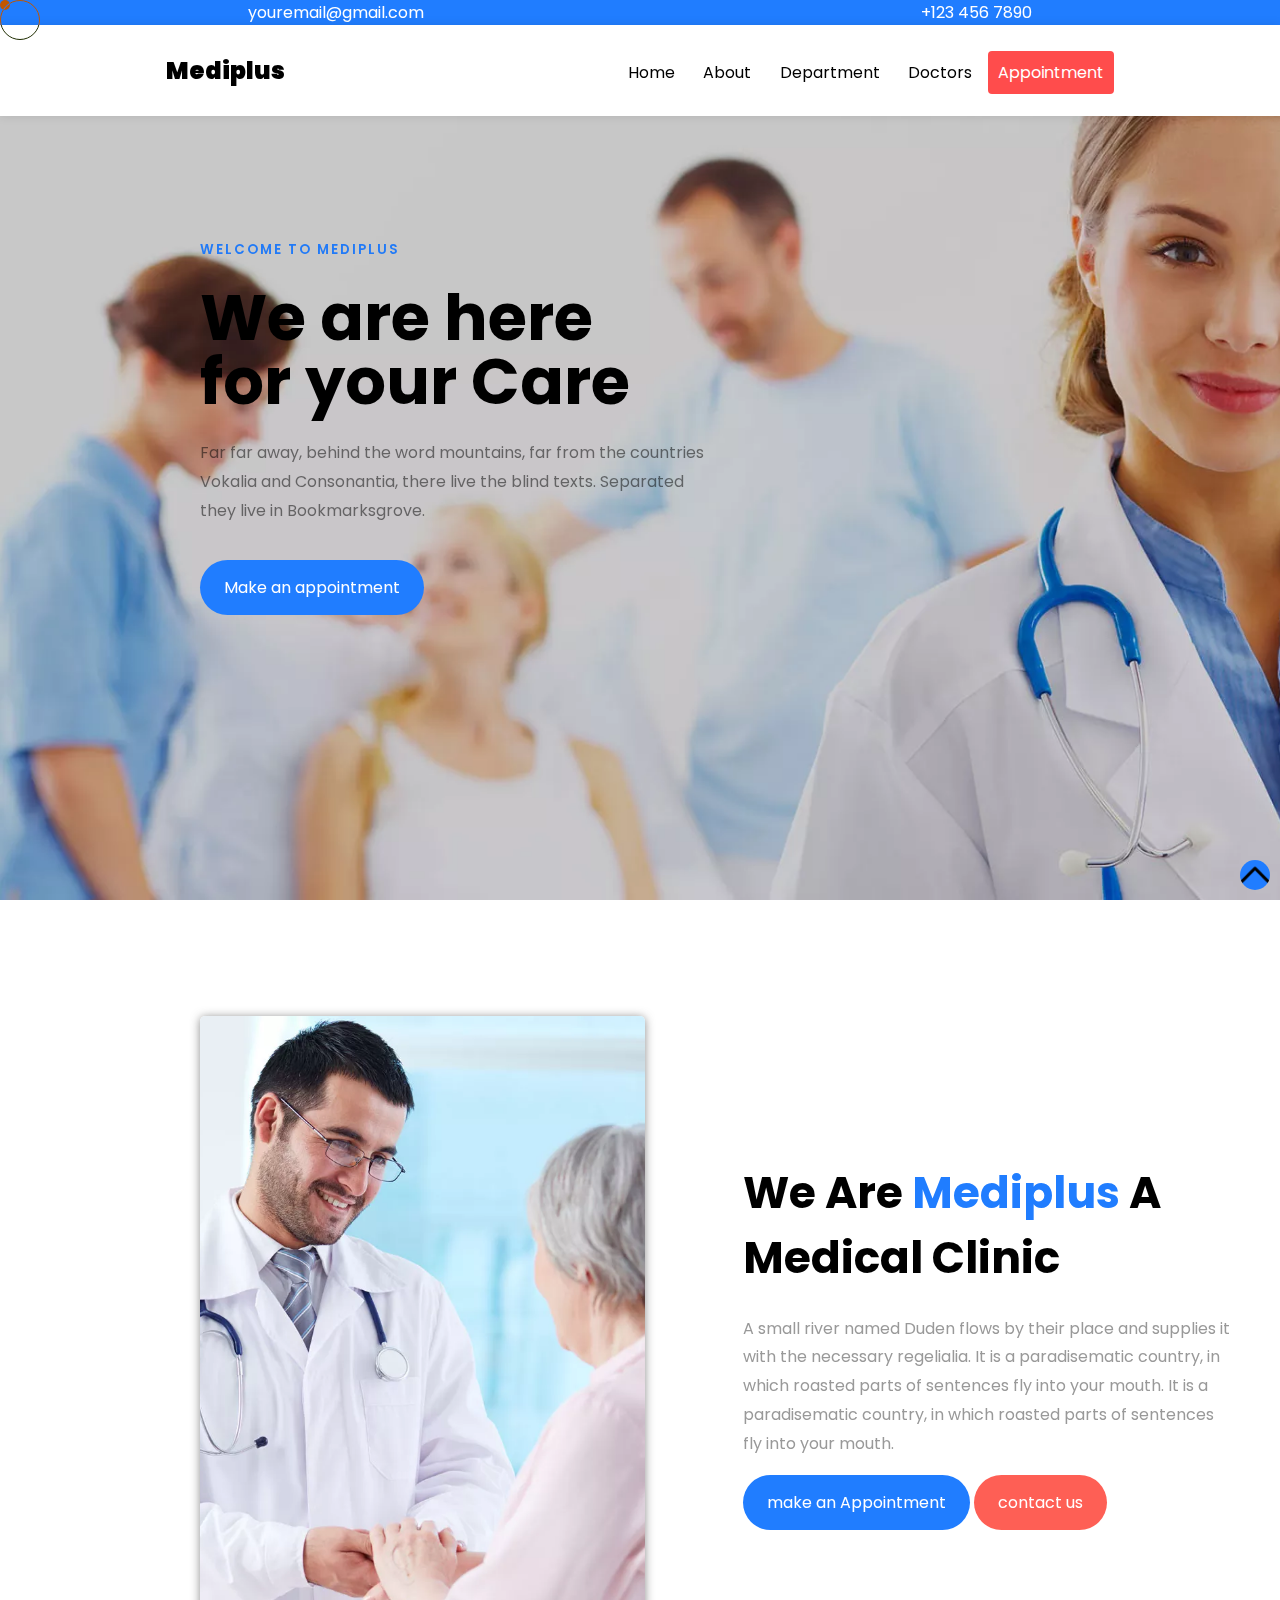
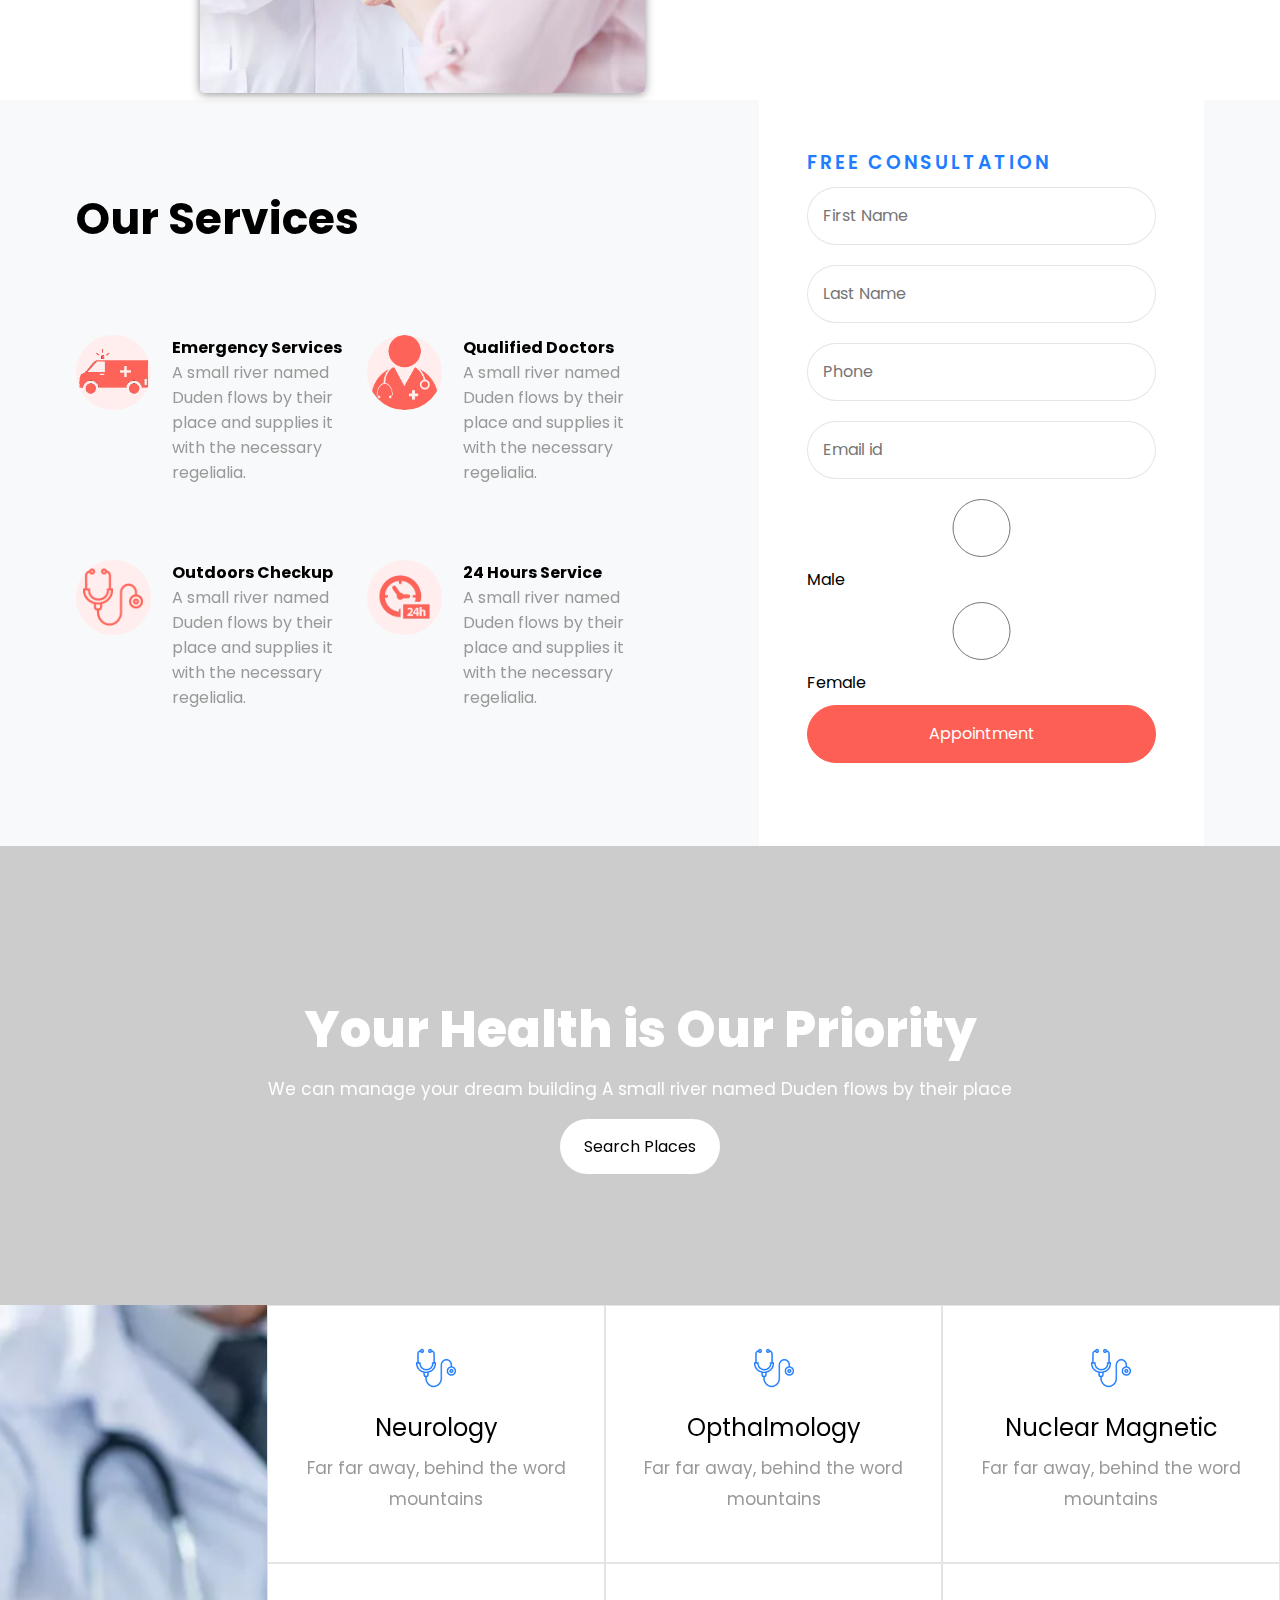
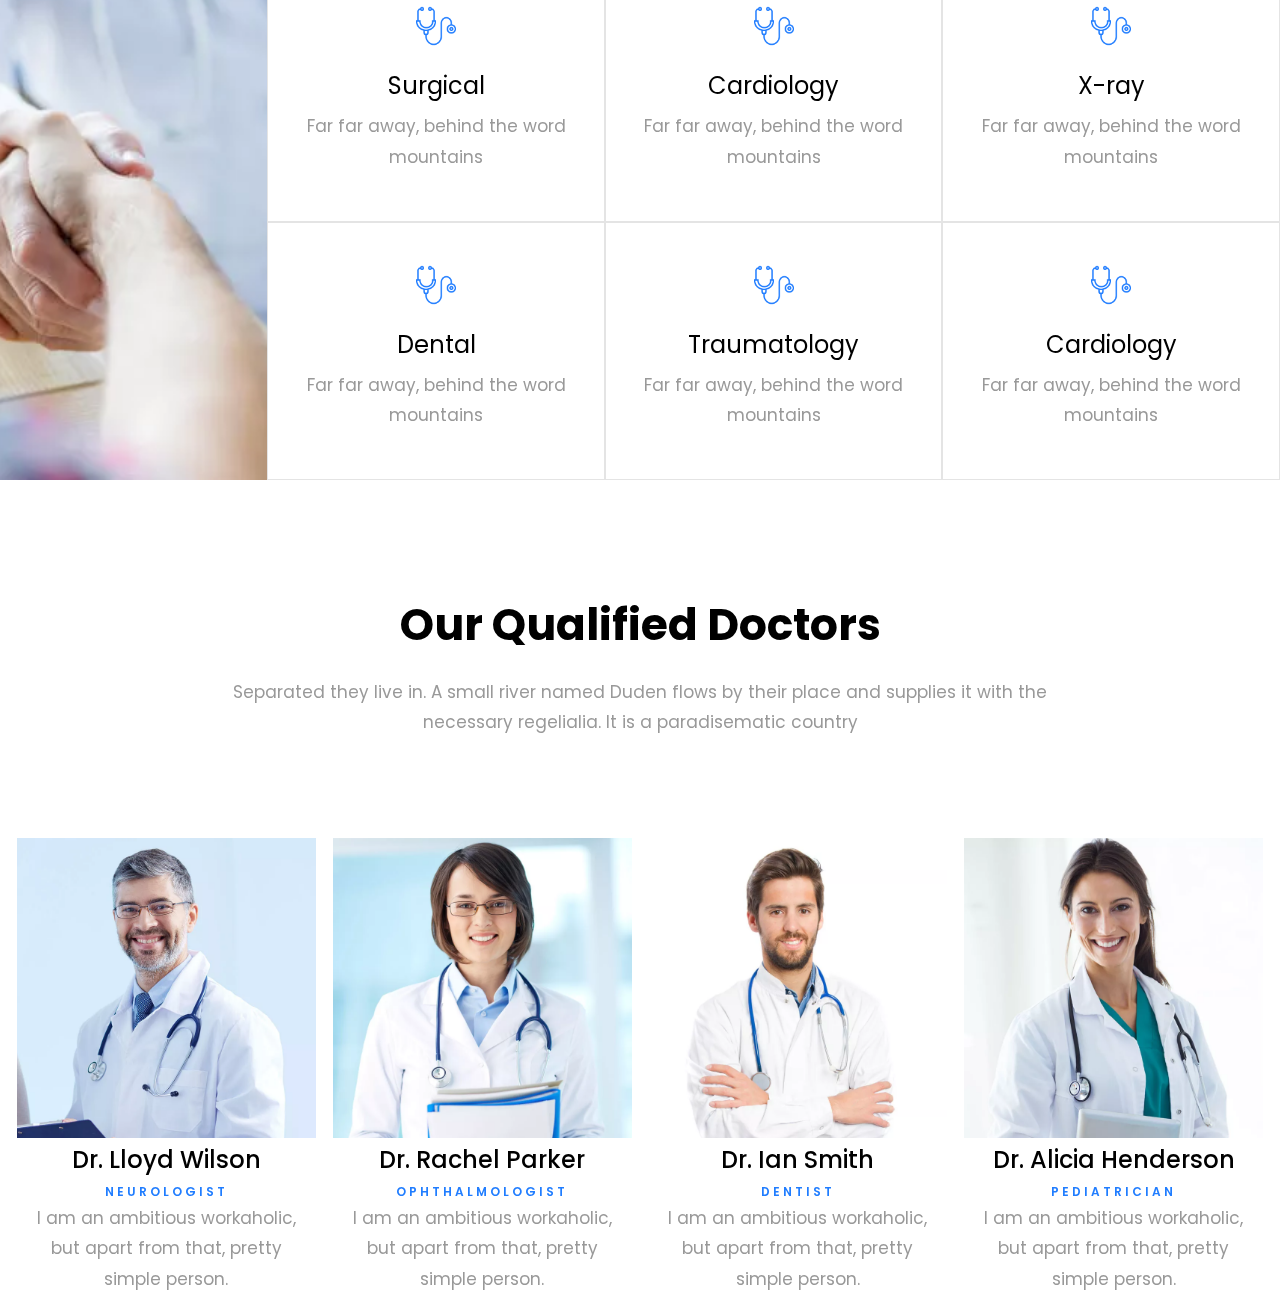
==== index.html @ de762852 "Added cursor animation" ====
<!DOCTYPE html>
<html lang="en">

<head>
  <meta charset="UTF-8" />
  <meta http-equiv="X-UA-Compatible" content="IE=edge" />
  <meta name="viewport" content="width=device-width, initial-scale=1.0" />
  <title>Mediface</title>
  <link rel="stylesheet" href="style.css" />
  <script src="index.js"></script>
  <link rel="stylesheet" href="media.css">
  <link rel="preconnect" href="https://fonts.googleapis.com" />
  <link rel="preconnect" href="https://fonts.gstatic.com" crossorigin />
  <link
    href="https://fonts.googleapis.com/css2?family=Poppins:ital,wght@0,100;0,200;0,300;0,400;0,500;0,600;0,700;0,800;0,900;1,100;1,200;1,300;1,400;1,500;1,600;1,700;1,800;1,900&display=swap"
    rel="stylesheet" />
</head>

<body>

  <!-- Cursor Boxes -->
  <div id="outer_circle" >
  </div>
  <div id="innner_dot"></div>

  <div class="header" id="headerr">
    <span class="header_span" id="email">youremail@gmail.com</span>
    <span class="header_span" id="number">+123 456 7890</span>
  </div>
  <div class="main_nav" id="main_nav1">
    <div class="web_name">Mediplus</div>
    <div class="navigation">
      <a href="#home">Home</a>
      <a href="#About">About</a>
      <a href="#department">Department</a>
      <a href="#doctors">Doctors</a>
      <a href="#formdirect" id="apoint">Appointment</a>
    </div>
  </div>

  <section id="home" class="sections">
    <div class="welcome_home">
      <p id="wtm"><small> WELCOME TO MEDIPLUS</small></p>
      <br /><br />
      <h1 id="homeh1">We are here</h1>
      <br />
      <h1 id="homeh1">for your Care</h1>
      <br /><br />
      <p id="homep">
        Far far away, behind the word mountains, far from the countries
        Vokalia and Consonantia, there live the blind texts. Separated they
        live in Bookmarksgrove.
      </p>
      <br /><br /><br />
      <a href="#formdirect" id="homebtn">Make an appointment</a>
    </div>
  </section>

  <section id="About" class="sections">
    <div class="main-about">
      <div class="image-about"></div>
      <div class="medical">
        <h1>We Are <span class="s1">Mediplus</span> A</h1>
        <h1>Medical Clinic</h1>
        <br />
        <p>
          A small river named Duden flows by their place and supplies it with
          the necessary regelialia. It is a paradisematic country, in which
          roasted parts of sentences fly into your mouth. It is a
          paradisematic country, in which roasted parts of sentences fly into
          your mouth.
        </p>
        <br />
        <a href="#formdirect" id="make">make an Appointment</a>
        <a href="#" id="contact">contact us</a>
      </div>
    </div>

    <div class="ourservices">
      <div class="i1234">
        <div id="lock_os">
          <h2 id="os">Our Services</h2>
        </div>
        <div class="i12">
          <div class="i" id="i1">
            <div id="lock_logoi1">
              <div class="logo" id="amb"></div>
            </div>
            <div id="lock_h4pi1">
              <h4 id="h4es">Emergency Services</h4><br>
              <p id="pi1">
                A small river named Duden flows by their place and supplies it
                with the necessary regelialia.
              </p>
            </div>
          </div>
          <div class="i" id="i2">
            <div id="lock_logoi2">
              <div class="logo" id="doc"></div>
            </div>
            <div id="lock_h4pi2">
              <h4 id="h4qd">Qualified Doctors</h4>
              <br />
              <p id="pi2">
                A small river named Duden flows by their place and supplies it
                with the necessary regelialia.
              </p>
            </div>
          </div>
        </div>
        <br /><br /><br />
        <div class="i34">
          <div class="i" id="i3">
            <div id="lock_logoi3">
              <div class="logo" id="steth"></div>
            </div>
            <div id="lock_h4pi3">
              <h4 id="h4oc">Outdoors Checkup</h4>
              <br />
              <p id="pi3">
                A small river named Duden flows by their place and supplies it
                with the necessary regelialia.
              </p>
            </div>
          </div>
          <div class="i" id="i4">
            <div id="lock_logoi4">
              <div class="logo" id="hours"></div>
            </div>
            <div id="lock_h4pi4">
              <h4 id="h4hs">24 Hours Service</h4>
              <br />
              <p id="pi4">
                A small river named Duden flows by their place and supplies it
                with the necessary regelialia.
              </p>
            </div>
          </div>
        </div>
      </div>
      <div class="formmain" id="formdirect">
        <div class="form">
          <h3>FREE CONSULTATION</h3>
          <form action="Aspfrom.asp" method="post">
            <input type="text" name="fname" id="fname" class="form_detail" placeholder="First Name"
              autocomplete="off"/>
            <input type="text" name="lname" id="lname" class="form_detail" placeholder="Last Name" autocomplete="off" />
            <input type="number" name="phono" id="phone" class="form_detail" placeholder="Phone" autocomplete="off" />
            <input type="email" name="email" id="date" class="form_detail" placeholder="Email id" autocomplete="off" />
            <input type="radio" name="radio" value="male" id="male" class="form_detail gender"  autocomplete="off"  />Male
            
            <input type="radio" name="radio" value="female"id="female" class="form_detail gender"  autocomplete="off" />Female

            <input type="submit" value="Appointment" class="form_detail" id="form_appointment" autocomplete="off" />
          </form>
        </div>
      </div>
    </div>

    <div id="about2">
      <div class="about_detail">
        <h1 class="ab_detail">Your Health is Our Priority</h1>
        <p class="ab_detail">
          We can manage your dream building A small river named Duden flows by
          their place
        </p>
        <a href="#" id="sp" class="ab_detail">Search Places</a>
      </div>
    </div>
  </section>

  <section id="department" class="sections">
    <div class="depa_main">
      <div class="depa_img"></div>

      <div class="dip_sec" id="dip_section1">
        <div class="detail_depbox" id="detail1">
          <div class="detail">
            <div class="de_logo" id="de_logoi1"><span><img src="./images/depstetho.png" alt=""></span></div>
            <a href="#" class="de_btn" id="de_btni1">Neurology</a>
            <p class="de_para" id="de_parai1">Far far away, behind the word mountains</p>
          </div>
        </div>

        <div class="detail_depbox" id="detail2">
          <div class="detail">
            <div class="de_logo" id="de_logoi2"><span><img src="./images/depstetho.png" alt=""></span></div>
            <a href="" class="de_btn" id="de_btni2">Surgical</a>
            <p class="de_para" id="de_parai2">Far far away, behind the word mountains</p>
          </div>
        </div>

        <div class="detail_depbox" id="detail3">
          <div class="detail">
            <div class="de_logo" id="de_logoi3"><span><img src="./images/depstetho.png" alt=""></span></div>
            <a href="" class="de_btn" id="de_btni3">Dental</a>
            <p class="de_para" id="de_parai3">Far far away, behind the word mountains</p>
          </div>
        </div>
      </div>


      <div class="dip_sec" id="dip_section2">
        <div class="detail_depbox" id="detail4">
          <div class="detail">

            <div class="de_logo" id="de_logoi4"><span><img src="./images/depstetho.png" alt=""></span></div>
            <a href="" class="de_btn" id="de_btni4">Opthalmology</a>
            <p class="de_para" id="de_parai4">Far far away, behind the word mountains</p>
          </div>
        </div>

        <div class="detail_depbox" id="detail5">
          <div class="detail">
            <div class="de_logo" id="de_logoi5"><span><img src="./images/depstetho.png" alt=""></span></div>
            <a href="" class="de_btn" id="de_btni5">Cardiology</a>
            <p class="de_para" id="de_parai5">Far far away, behind the word mountains</p>
          </div>
        </div>

        <div class="detail_depbox" id="detail6">
          <div class="detail">

            <div class="de_logo" id="de_logoi6"><span><img src="./images/depstetho.png" alt=""></span></div>
            <a href="" class="de_btn" id="de_btni6">Traumatology</a>
            <p class="de_para" id="de_parai6">Far far away, behind the word mountains</p>
          </div>
        </div>
      </div>


      <div class="dip_sec" id="dip_section3">
        <div class="detail_depbox" id="detail7">
          <div class="detail">

            <div class="de_logo" id="de_logoi7"><span><img src="./images/depstetho.png" alt=""></span></div>
            <a href="" class="de_btn" id="de_btni7">Nuclear Magnetic</a>
            <p class="de_para" id="de_parai7">Far far away, behind the word mountains</p>
          </div>
        </div>

        <div class="detail_depbox" id="detail8">
          <div class="detail">

            <div class="de_logo" id="de_logoi8"><span><img src="./images/depstetho.png" alt=""></span></div>
            <a href="" class="de_btn" id="de_btni8">X-ray</a>
            <p class="de_para" id="de_parai8">Far far away, behind the word mountains</p>
          </div>
        </div>

        <div class="detail_depbox" id="detail9">
          <div class="detail">

            <div class="de_logo" id="de_logoi9"><span><img src="./images/depstetho.png" alt=""></span></div>
            <a href="" class="de_btn" id="de_btni9">Cardiology</a>
            <p class="de_para" id="de_parai9">Far far away, behind the word mountains</p>
          </div>
        </div>
      </div>

    </div>
  </section>
  <section id="doctors" class="sections">
    <div class="quali_doctor" id="quali_doctor1">
      <div class="doc_detail" id="doc_detail1">
        <h2 id="ddh2">Our Qualified Doctors</h2><br>
        <p id="ddp">Separated they live in. A small river named Duden flows by their place and supplies it with the
          necessary
          regelialia. It is a paradisematic country</p>
      </div>
    </div>

    <div class="book_doctor" id="dr">

      <div class="book_doc" id="book_doc1">
        <div class="lock_docimg" id="lock_docimg1">
          <div class="doctor_img" id="doctor_img1"></div>
          <span>twitter</span>
          <span>facebook</span>
          <span>google</span>
          <span>instagram</span>
        </div>
        <div class="lock_data" id="lock_data1">
          <h3 class="doctor_name" id="doctor_name1">Dr. Lloyd Wilson</h3>
          <p class="doctor_post" id="doctor_post1">NEUROLOGIST</p>
          <p class="doctor_para" id="doctor_para1">I am an ambitious workaholic, but apart from that, pretty
            simple
            person.</p>
        </div>
        <div class="lock_anchor">
        </div>

      </div>

      <div class="book_doc" id="book_doc2">
        <div class="lock_docimg" id="lock_docimg2">
          <div class="doctor_img" id="doctor_img2"></div>
          <span>twitter</span>
          <span>facebook</span>
          <span>google</span>
          <span>instagram</span>
        </div>
        <div class="lock_data" id="lock_data2">
          <h3 class="doctor_name" id="doctor_name2">Dr. Rachel Parker</h3>
          <p class="doctor_post" id="doctor_post2">OPHTHALMOLOGIST</p>
          <p class="doctor_para" id="doctor_para2">I am an ambitious workaholic, but apart from that, pretty
            simple
            person.</p>
        </div>
        <div class="lock_anchor">
          <!-- <a href="" class="doctor_anchor" id="doctor_anchor2">Book now</a> -->
        </div>
      </div>

      <div class="book_doc" id="book_doc3">
        <div class="lock_docimg" id="lock_docimg3">
          <div class="doctor_img" id="doctor_img3"></div>
          <span>twitter</span>
          <span>facebook</span>
          <span>google</span>
          <span>instagram</span>
        </div>
        <div class="lock_data" id="lock_data3">
          <h3 class="doctor_name" id="doctor_name3">Dr. Ian Smith</h3>
          <p class="doctor_post" id="doctor_post3">DENTIST</p>
          <p class="doctor_para" id="doctor_para3">I am an ambitious workaholic, but apart from that, pretty
            simple
            person.</p>
        </div>
        <div class="lock_anchor">
          <!-- <a href="" class="doctor_anchor" id="doctor_anchor3">Book now</a> -->
        </div>
      </div>

      <div class="book_doc" id="book_doc4">
        <div class="lock_docimg" id="lock_docimg4">
          <div class="doctor_img" id="doctor_img4"></div>
          <span>twitter</span>
          <span>facebook</span>
          <span>google</span>
          <span>instagram</span>
        </div>
        <div class="lock_data" id="lock_data4">
          <h3 class="doctor_name" id="doctor_name4">Dr. Alicia Henderson</h3>
          <p class="doctor_post" id="doctor_post4">PEDIATRICIAN</p>
          <p class="doctor_para" id="doctor_para4">I am an ambitious workaholic, but apart from that, pretty
            simple
            person.</p>
        </div>
        <div class="lock_anchor">
          <!-- <a href="" class="doctor_anchor" id="doctor_anchor4">Book now</a> -->
        </div>

      </div>
    </div>
  </section>

  <section id="blog" class="sections"></section>
  <section id="contact" class="sections"></section>
  <a class="add" href="#headerr"></a>
</body>



</html>
---- style.css ----
* {
  margin: 0px;
  padding: 0px;
  box-sizing: border-box;
  font-family: "Poppins", sans-serif;
}

/* ::-webkit-scrollbar{
  display: none;
} */

html {
  scroll-behavior: smooth;
  overflow-x: hidden;
}

/* .sections {
  border: 3px solid blueviolet;
  display: inline-block;
} */

#home {
  height: 100vh;
  width: 100vw;
  background-image: url("./images/background.jpg");
  background-attachment: fixed;
  background-size: cover;

}

.welcome_home {
  position: relative;
  top: 120px;
  left: 200px;
  display: inline-block;

}

#wtm {
  color: rgb(33, 122, 247);
  font-weight: 600;
  letter-spacing: 2px;
  display: inline-block;
}

#homeh1 {
  font-size: 64px;
  font-weight: 700;
  line-height: 1;
  display: inline-block;
}

#homep {
  display: inline-block;
  width: 510px;
  color: rgb(0 0 0 / 50%);
  line-height: 1.8;
}

#homebtn {
  color: white;
  background-color: #207dff;
  text-decoration: none;
  /* cursor: pointer; */
  padding: 16px 24px;
  border-radius: 30px;
}

.header {
  background-color: #207dff;
  display: flex;
  justify-content: space-around;
}

.main_nav {
  display: flex;
  justify-content: space-around;
  /* border:px solid black; */
  padding: 28px 0px;
  position: sticky;
  z-index: 3;
  top: 0px;
  background-color: white;
  box-shadow: 0 0 10px 0 rgb(0 0 0 / 10%);
}

.web_name {
  font-size: 24px;
  font-weight: 900;
}

.navigation {
  margin-top: 7px;
}

.navigation a {
  padding: 0px 12.2px;
  text-decoration: none;
  color: black;
  border-bottom: #207dff;
}

.navigation #home .active {
  padding: 0px 12.2px;
  text-decoration: none;
  color: black;
  border-bottom: #207dff;
}

.navigation a:hover {
  border-bottom: 3px solid #207dff;
  transition-duration: 0.3s;
}


#apoint {
  padding: 10px;
  background: red;
  color: white;
  border-radius: 4px;
  opacity: 0.7;
}

#apoint:hover {
  transition-duration: 0.3s;
  background: #207dff;
  color: white;
  border: none;
  opacity: 1;
}

button {
  background: transparent;
  border: none;
  letter-spacing: 1px;
  color: white;
}

.header_span {
  color: white;
}

#b1 {
  border-right: 1.7px solid #4d97ff;
  padding-right: 5px;
}

/* -----------------------------------------------------About section start------------------------------------------------------- */

.image-about {
  background: url("./images/appo.jpg");
  background-position: center center;
  background-size: cover;
  width: 445px;
  height: 676.6px;
  position: relative;
  /* z-index: 1; */
  left: 200px;
  border-radius: 5px;
  box-shadow: 0px 1px 10px rgba(74, 74, 74, 0.644);
  display: inline-block;
}

.medical {
  position: relative;
  display: inline-block;
  left: 294px;
  bottom: 185px;
}

.medical h1 .s1 {
  color: rgb(32, 125, 255);
}

.medical h1 {
  font-size: 44px;
  font-family: "Poppins", sans-serif;
  font-weight: 700;
}

.medical p {
  width: 490px;
  height: 150px;
  color: #999999;
  line-height: 1.8;
  font-weight: 400;
}

.medical a {
  text-decoration: none;
  color: white;
  padding: 16px 24px;
  border-radius: 30px;
  cursor: pointer;
}

#make {
  background-color: rgb(32, 125, 255);
}

#contact {
  background-color: #fe5f55;
}

#contact:hover {
  color: #fe5f55;
  background-color: white;
  border: 1px solid #fe5f55;
  transition-duration: 0.2s;
}

.ourservices {
  /*   4px solid red; */
  background-color: rgb(248, 249, 250);
  display: flex;
  justify-content: space-around;
}

.i1234 {
  /*   3px solid rgb(255, 140, 0); */
  position: relative;
  top: 170px;
}

.i1234 p {
  color: #999999;
}

#os {
  position: relative;
  bottom: 84px;
  display: inline-block;
  font-size: 44px;
  font-weight: 700;
}

.i12 {
  /*   2px solid rgb(231, 241, 40); */
  display: flex;
}

#i1 {
  /*   1px solid rgb(115, 255, 0); */
  display: flex;
}

#i2 {
  /*   1px solid rgb(0, 255, 238); */
  display: flex;
  position: relative;
  left: 25px;
}

.i34 {
  /*   2px solid rgb(58, 43, 152); */
  display: flex;
}

#i3 {
  /*   1px solid rgb(0, 21, 255); */
  display: flex;
}

#i4 {
  /*   1px solid rgb(234, 0, 255); */
  display: flex;
  position: relative;
  left: 25px;
}

.logo {
  border-radius: 41px;
  width: 75px;
  height: 75px;
  background-position: center center;
  background-size: 100%;
  background-repeat: no-repeat;
  background-color: #ffeeed;
  margin-right: 21px;
}

#h4es {
  display: inline-block;
}

#pi1 {
  display: inline-block;
  width: 170px;
  height: 115px;
}

#amb {
  display: inline-block;
  background-image: url(./images/ambu.png);
}

#h4qd {
  display: inline-block;
}

#pi2 {
  display: inline-block;
  width: 170px;
  height: 115px;
}

#doc {
  display: inline-block;
  background-image: url(./images/doctor.png);
}

#h4oc {
  display: inline-block;
}

#pi3 {
  display: inline-block;
  width: 170px;
  height: 115px;
}

#steth {
  display: inline-block;
  background-size: 80%;
  background-image: url(./images/stetho.png);
}

#h4hs {
  display: inline-block;
}

#pi4 {
  display: inline-block;
  width: 170px;
  height: 115px;
}

#hours {
  display: inline-block;
  background-image: url(./images/24.png);
  background-size: 120%;
}

.formmain {
  /*   3px solid rgb(255, 0, 144); */
  position: relative;
  padding: 48px;
  background-color: white;
}

.form {
  width: 349px;
  height: 650px;
}

.form_detail {
  width: 349px;
  height: 58px;
  border-radius: 30px;
  padding-left: 15px;
  font-size: 16px;
  font-weight: 400;
  margin: 10px 0px;
  border: 1px solid rgba(0, 0, 0, 0.1);
}

.form h3 {
  letter-spacing: 3px;
  font-weight: 600;
  color: #207dff;
}

#message {
  overflow: auto;
  height: 100px;
  resize: none;
}

#phone {
  appearance: none;

}

#form_appointment {
  padding: 10px;
  background: #fe5f55;
  color: white;
  border-radius: 30px;
  border: 1px solid #fe5f55;
}

#form_appointment:hover {
  animation-duration: 3s;
  transition-duration: 0.3s;
  background: white;
  color: #fe5f55;
  border: 1px solid #fe5f55;
}

#about2 {
  background-image: url(./images/about2.jpg);
  background-position: center center;
  background-repeat: no-repeat;
  background-size: cover;
  background-attachment: fixed;
  width: 100vw;
  height: 459.6px;
  position: relative;
  color: white;
  display: grid;
  place-items: center;
}

#about2::after {
  content: "";
  position: absolute;
  top: 0;
  left: 0;
  width: 100%;
  height: 100%;
  background: #000000;
  opacity: 0.2;
}

.about_detail {
  z-index: 1;
  position: relative;
  text-align: center;
}

.about_detail h1 {
  font-size: 50px;
  font-weight: 800;
  margin-bottom: 8px;
}

.about_detail p {
  font-size: 17px;
  font-weight: 400;
  margin-bottom: 32px;
}

.about_detail a {
  text-decoration: none;
  color: black;
  font-size: 16px;
  background-color: white;
  border-radius: 30px;
  padding: 16px 24px;
}

/* ********************************************dapartment*********************************************** */

.depa_main {
  /* display: inline-block; */
  display: flex;
}

.depa_img {
  background-image: url(./images/department.jpg);
  background-position: center center;
  background-repeat: no-repeat;
  background-size: cover;
  width: 506.39px;
  height: 774.6px;
  display: inline-block;
}

.dip_sec {
  display: inline-block;
}

.detail_depbox {
  border: 1px solid rgb(228, 228, 228);
  width: 337.59px;
  height: 258.2px;
  padding: 24px;
  color: #999999;
}


.detail_depbox:hover {
  transition-duration: 0.2s;
  color: #b8d2f8;
  background-color: #207dff;

}

.detail_depbox:hover .de_logo span img {
  filter: brightness(900%);
  transition-duration: 0.2s;
}

.detail_depbox:hover .de_btn {
  transition-duration: 0.2s;
  color: white;
}

.detail a {
  text-decoration: none;
  color: #000000;
}

.de_logo {
  display: block;
  text-align: center;
  height: 72px;
}

.de_logo img {
  margin-top: 10px;
  width: 40px;
  height: 40px;
}

.detail {
  display: inline-block;
  padding: 8px;
  height: 209px;
}

.de_para {
  text-align: center;
  line-height: 1.8;
  font-weight: 400;
  font-size: 17px;
  width: 272px;
}

.de_btn {
  display: block;
  text-align: center;
  margin-bottom: 8px;
  font-size: 24px;
  font-weight: 400;
}

/* ***********************************Doctor section************************************ */

/* #doctors {
  border: 2px solid red;
} */

.quali_doctor {
  margin-top: 119px;
  display: flex;
  justify-content: center;
  align-items: center;
  margin-bottom: 100px;
  /* border: 2px solid blueviolet; */
}

.doc_detail {
  /* border: 2px solid yellow; */
  text-align: center;
  width: 850px;
}

#ddp {
  font-size: 17px;
  line-height: 1.8;
  font-weight: 400;
  color: #999999;
}

#ddh2 {
  line-height: 1.2;
  font-size: 44px;
  font-weight: 700;
}

.book_doctor {
  /* border: 2px solid red; */
  display: flex;
  justify-content: space-evenly;
}

.book_doc {
  /* border: 2px solid blue; */
  display: inline-block;
}

.doctor_img {
  width: 298.77px;
  height: 300px;
  /* border: 2px solid green; */
  background-position: center center;
  background-repeat: no-repeat;
  background-size: cover;
  display: inline-block;
  position: relative;
  bottom: 0px;
}

.lock_docimg {
  width: 298.77px;
  height: 300px;
  overflow: hidden;
}

.lock_docimg span {
  color: #fe5f55;
}

.book_doc:hover .doctor_img {
  height: 260px;
  opacity: 0.5;
  transition-duration: 0.7s;
}

.book_doc:hover .doctor_name {
  color: #207dff;
  transition-duration: 0.7s;
}

#doctor_img1 {
  background-image: url(./images/d1.jpg);
}

#doctor_img2 {
  background-image: url(./images/d2.jpg);
}

#doctor_img3 {
  background-image: url(./images/d3.jpg);
}

#doctor_img4 {
  background-image: url(./images/d4.jpg);
}

.doctor_name {
  /* border: 2px solid black; */
  text-align: center;
  font-size: 24px;
  font-weight: 500;

}

.doctor_post {
  text-align: center;
  /* border: 2px solid yellowgreen; */
  color: #207dff;
  font-size: 12px;
  font-weight: 600;
  letter-spacing: 3px;
}

.doctor_para {
  /* border: 2px solid tomato; */
  text-align: center;
  width: 288px;
  margin: auto;
  font-size: 17px;
  font-weight: 400;
  color: #999999;

}

.lock_data {
  line-height: 1.8;
}

.doctor_anchor {
  /* border: 2px solid peru; */
  text-decoration: none;
  color: white;
  background-color: rgb(32, 125, 255);
  border-radius: 35px;
  padding: 7px 16px;
  font-size: 16px;
  font-weight: 400;
  text-align: center;
  display: inline-block;
  line-height: 1.8;
}

.lock_anchor {
  text-align: center;
}

.add {
  display: inline-block;
  position: fixed;
  height: 30px;
  width: 30px;
  background-color: #207dff !important;
  background: url(./images/upload.png);
  background-position: center center;
  background-repeat: no-repeat;
  background-size: cover;
  bottom: 10px;
  right: 10px;
  border-radius: 50%;
}


/* Cursor Animation */
#outer_circle{
  height: 40px;
  width: 40px;
  display: flex;
  justify-content: center;
  align-items: center;
  border:1px solid #E1D3FF;
  position: fixed;
  transition:ease-in-out;
  transition: all 0.15s ease 0s;
  /* transition-duration: 0.80s;
  transition-delay: 0s; */
  /* transition-delay: 0.20s; */
  border-radius: 50%;
  z-index: 10;
  mix-blend-mode: difference;
}

#innner_dot{
  z-index: 10;
  border-radius: 50%;
  transition: all 0.15s ease 0s;
  height: 10px;
  width: 10px;
  background-color: #E1D3FF;
  position: fixed;
  mix-blend-mode:difference;
}
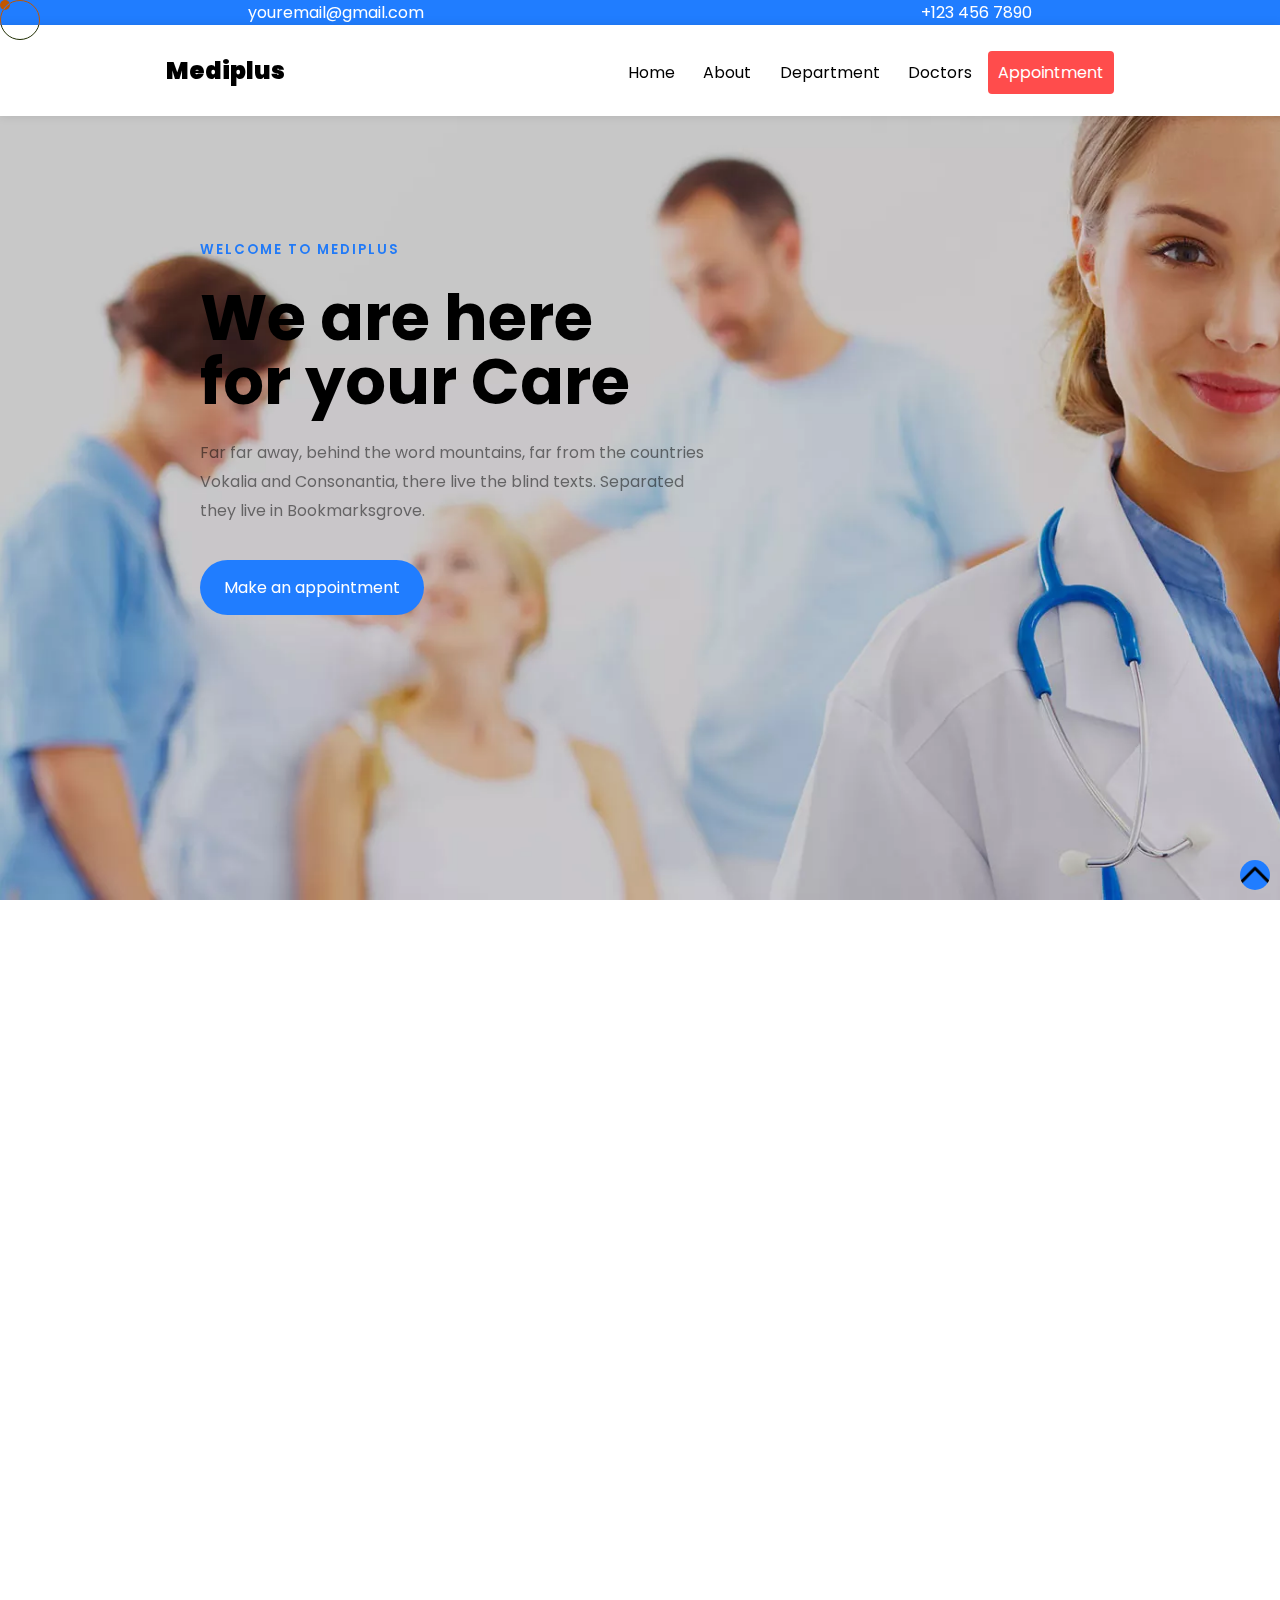
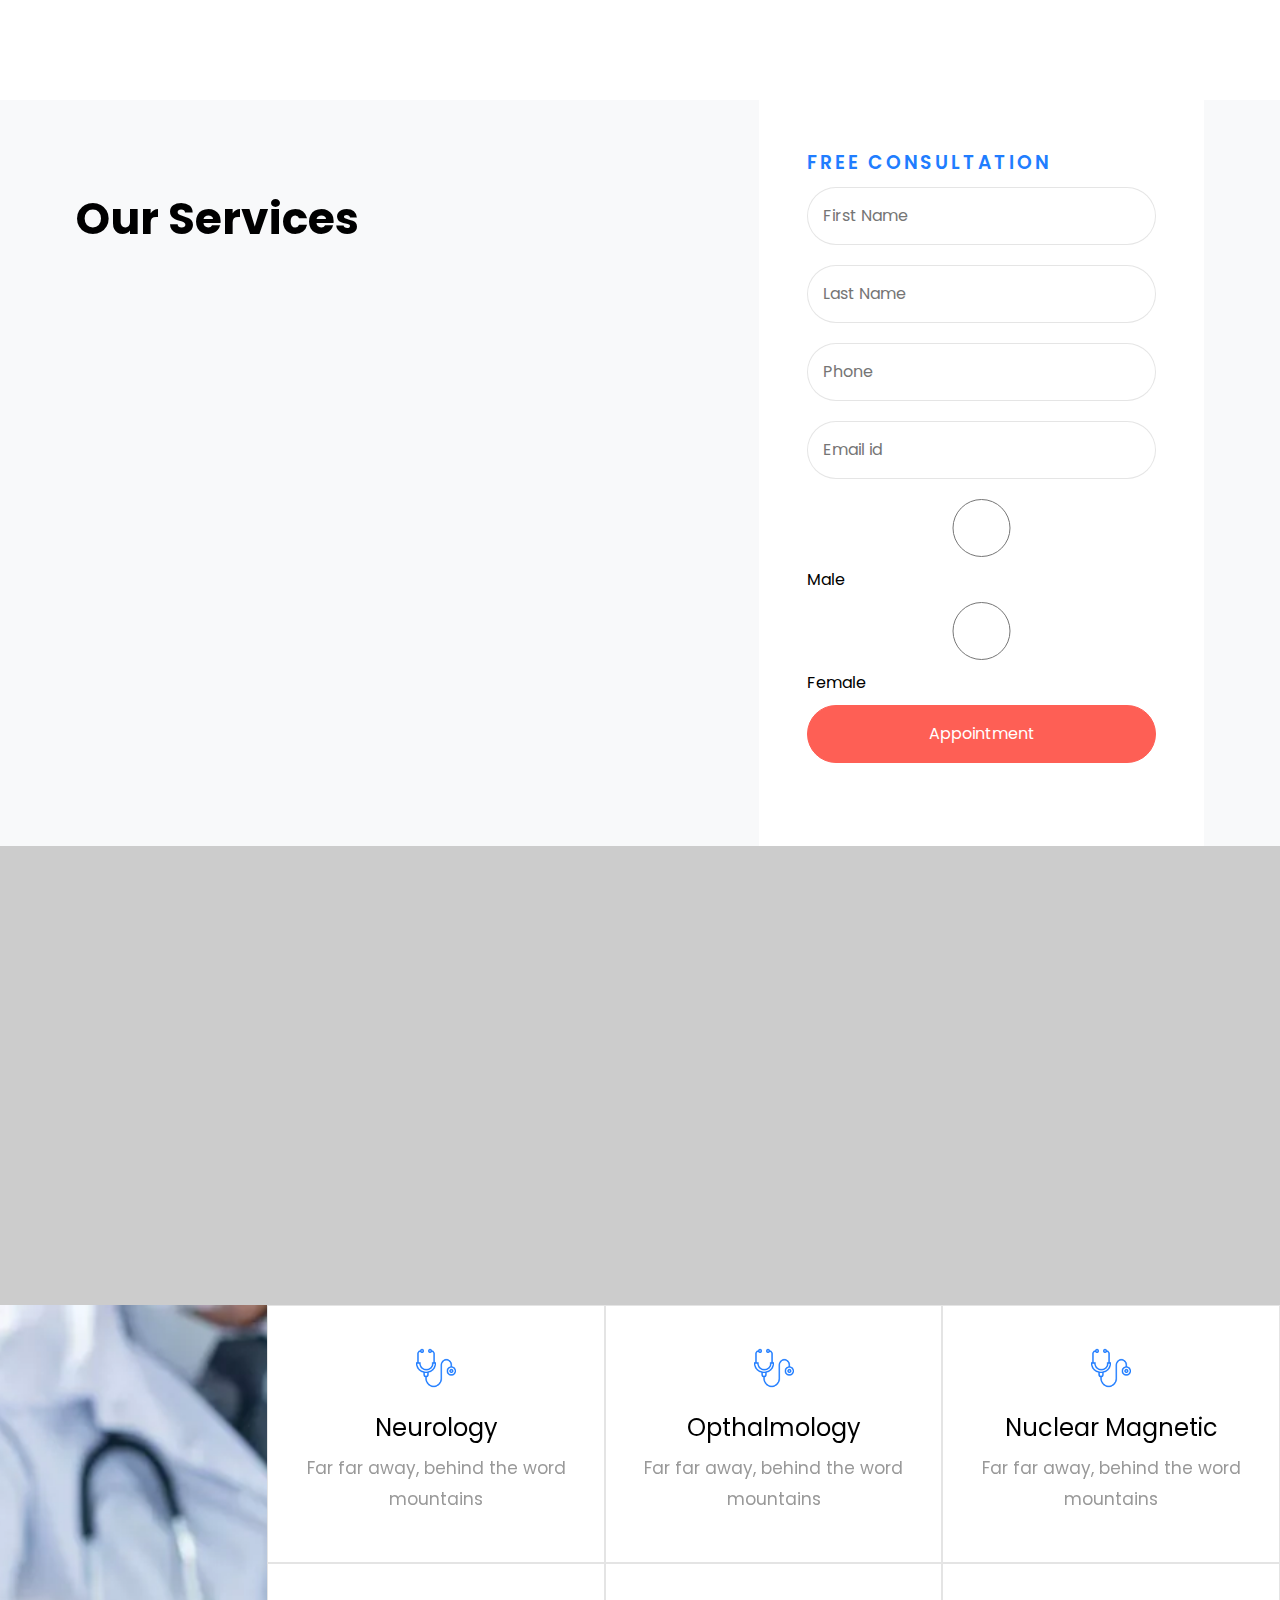
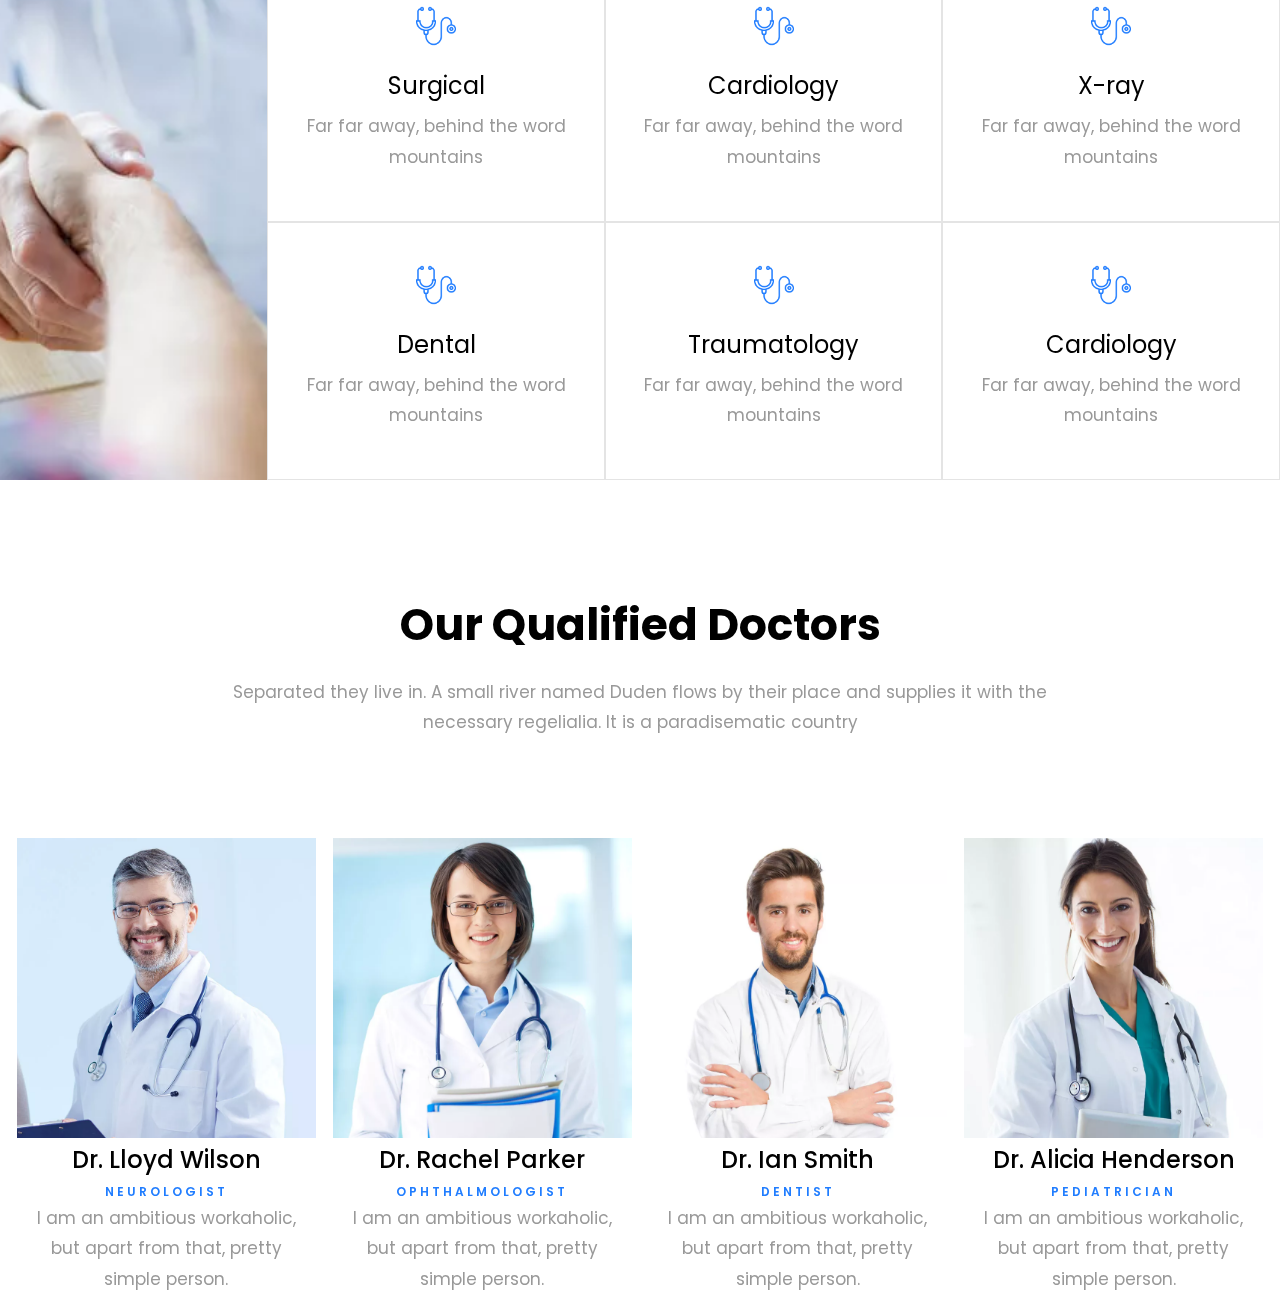
==== commit d3c58975: "added some animation" ====
--- a/index.html
+++ b/index.html
@@ -14,6 +14,10 @@
   <link
     href="https://fonts.googleapis.com/css2?family=Poppins:ital,wght@0,100;0,200;0,300;0,400;0,500;0,600;0,700;0,800;0,900;1,100;1,200;1,300;1,400;1,500;1,600;1,700;1,800;1,900&display=swap"
     rel="stylesheet" />
+
+    <!-- AOS Animation -->
+    <link href="https://unpkg.com/aos@2.3.1/dist/aos.css" rel="stylesheet">
+    
 </head>
 
 <body>
@@ -39,7 +43,7 @@
   </div>
 
   <section id="home" class="sections">
-    <div class="welcome_home">
+    <div class="welcome_home" data-aos="fade-up" data-aos-duration="1500">
       <p id="wtm"><small> WELCOME TO MEDIPLUS</small></p>
       <br /><br />
       <h1 id="homeh1">We are here</h1>
@@ -58,8 +62,8 @@
 
   <section id="About" class="sections">
     <div class="main-about">
-      <div class="image-about"></div>
-      <div class="medical">
+      <div data-aos="fade-right" data-aos-duration="1500" class="image-about"></div>
+      <div class="medical" data-aos="fade-left" data-aos-duration="1500">
         <h1>We Are <span class="s1">Mediplus</span> A</h1>
         <h1>Medical Clinic</h1>
         <br />
@@ -82,7 +86,7 @@
           <h2 id="os">Our Services</h2>
         </div>
         <div class="i12">
-          <div class="i" id="i1">
+          <div class="i" id="i1" data-aos="fade-up-right" data-aos-duration="1500">
             <div id="lock_logoi1">
               <div class="logo" id="amb"></div>
             </div>
@@ -94,7 +98,7 @@
               </p>
             </div>
           </div>
-          <div class="i" id="i2">
+          <div class="i" id="i2" data-aos="fade-up-left" data-aos-duration="1500">
             <div id="lock_logoi2">
               <div class="logo" id="doc"></div>
             </div>
@@ -110,7 +114,7 @@
         </div>
         <br /><br /><br />
         <div class="i34">
-          <div class="i" id="i3">
+          <div class="i" id="i3"data-aos="fade-down-right" data-aos-duration="1500">
             <div id="lock_logoi3">
               <div class="logo" id="steth"></div>
             </div>
@@ -123,7 +127,7 @@
               </p>
             </div>
           </div>
-          <div class="i" id="i4">
+          <div class="i" id="i4" data-aos="fade-down-left" data-aos-duration="1500">
             <div id="lock_logoi4">
               <div class="logo" id="hours"></div>
             </div>
@@ -157,8 +161,8 @@
       </div>
     </div>
 
-    <div id="about2">
-      <div class="about_detail">
+    <div id="about2" >
+      <div class="about_detail" data-aos="zoom-in-down" data-aos-duration="1500">
         <h1 class="ab_detail">Your Health is Our Priority</h1>
         <p class="ab_detail">
           We can manage your dream building A small river named Duden flows by
@@ -359,7 +363,9 @@
   <section id="contact" class="sections"></section>
   <a class="add" href="#headerr"></a>
 </body>
-
-
-
-</html>+</html>
+
+<script src="https://unpkg.com/aos@2.3.1/dist/aos.js"></script>
+<script>
+  AOS.init();
+</script>